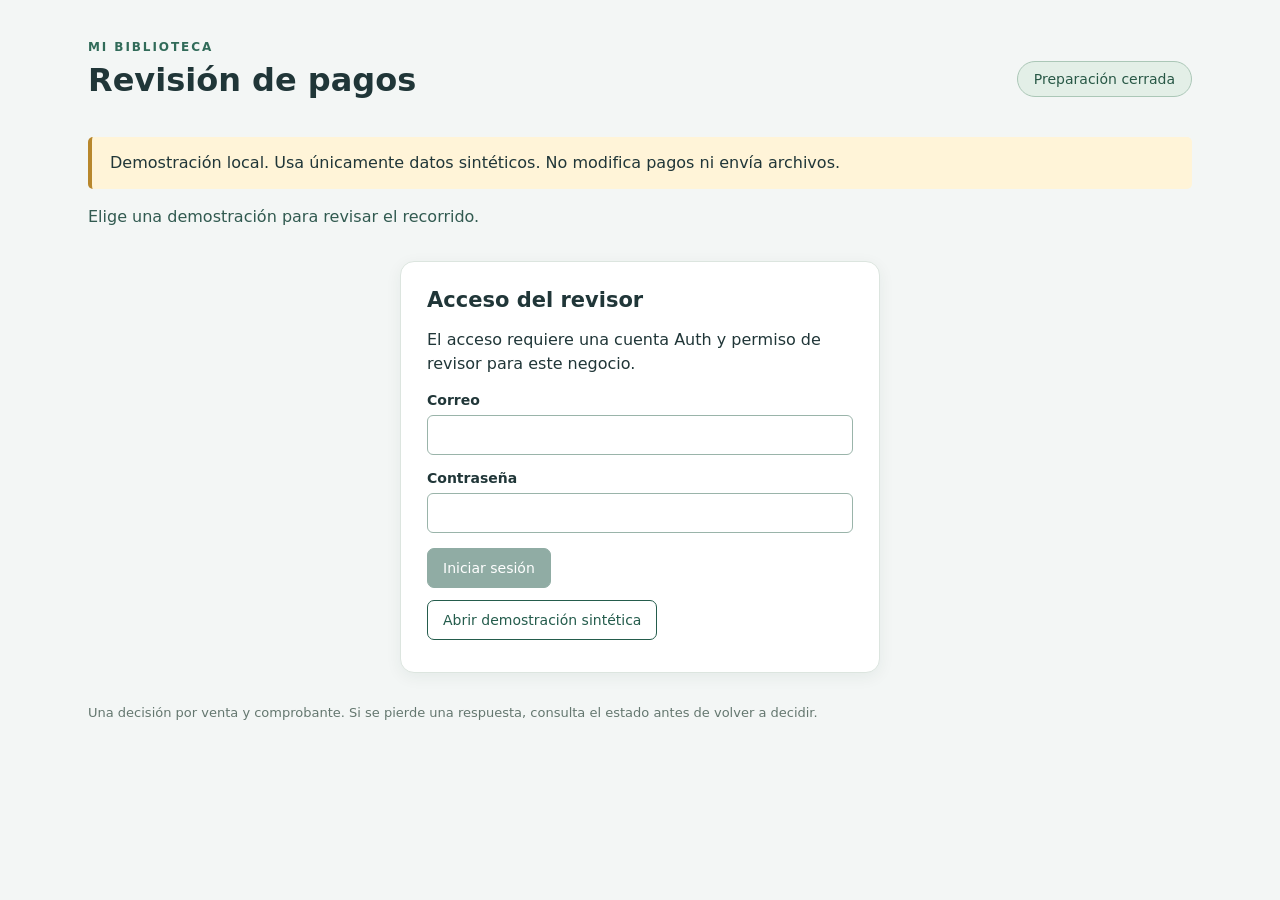
==== panel-revision/index.html @ 68833593 "Añade panel de revisión cerrado con demostración sintética" ====
<!doctype html><html lang="es"><head><meta charset="utf-8"><meta name="viewport" content="width=device-width,initial-scale=1"><meta http-equiv="Content-Security-Policy" content="default-src 'none'; script-src 'self'; style-src 'self'; connect-src 'none'; img-src 'none'; form-action 'none'; base-uri 'none'; object-src 'none'"><title>Revisión de pagos · Mi Biblioteca</title><link rel="stylesheet" href="./panel.css"></head><body>
<header><div><span class="marca">MI BIBLIOTECA</span><h1>Revisión de pagos</h1></div><span id="modo" class="etiqueta">Preparación cerrada</span></header>
<p id="aviso" class="aviso">Demostración local. Usa únicamente datos sintéticos. No modifica pagos ni envía archivos.</p>
<p id="estado" role="status" aria-live="polite">Elige una demostración para revisar el recorrido.</p>
<section id="acceso" class="tarjeta"><h2>Acceso del revisor</h2><p>El acceso requiere una cuenta Auth y permiso de revisor para este negocio.</p><form id="login"><label>Correo<input id="email" type="email" autocomplete="username" required></label><label>Contraseña<input id="password" type="password" autocomplete="current-password" required></label><button id="entrar" type="submit">Iniciar sesión</button></form><button id="demo" class="secundario" type="button">Abrir demostración sintética</button></section>
<section id="sesion" hidden><div class="barra"><p id="identidad">Sesión de revisión</p><div><button id="actualizar" type="button" class="secundario">Actualizar bandeja</button><button id="salir" type="button" class="secundario">Cerrar sesión</button></div></div>
<div class="columnas"><section class="tarjeta"><h2>Por revisar</h2><p class="tenue">Principal y upsell son compras diferentes.</p><ul id="bandeja"></ul></section>
<section class="tarjeta"><h2>Detalle de la venta</h2><p id="vacio">Selecciona una venta para consultar su comprobante actual.</p><div id="detalle" hidden><dl id="datos"></dl><p id="imagen">Comprobante no disponible en este panel.</p><p class="aviso">Comprueba el movimiento acreditado en la cuenta receptora. La imagen sola no demuestra el pago.</p>
<form id="decisionForm"><label>Decisión<select id="decision" required><option value="">Seleccionar…</option><option value="confirmar">Confirmar pago acreditado</option><option value="rechazar">Rechazar comprobante</option></select></label>
<fieldset id="banco" hidden><legend>Verificación bancaria</legend><label class="check"><input id="acreditado" type="checkbox"> Verifiqué el abono en la cuenta receptora.</label><label>Referencia del movimiento<input id="referencia" maxlength="200" autocomplete="off"></label><div class="dos"><label>Monto verificado<input id="monto" type="number" step="0.01" min="0.01"></label><label>Moneda<input id="moneda" maxlength="3" placeholder="MXN"></label></div></fieldset>
<label>Evidencia o motivo<textarea id="evidencia" rows="3" minlength="10" maxlength="2000" required></textarea></label><p class="tenue">No incluyas contraseñas, claves ni datos de otros movimientos.</p><button id="preparar" type="submit">Revisar decisión</button></form>
<section id="confirmacion" hidden class="confirmacion"><h3>Revisa antes de registrar</h3><p id="resumen"></p><p>Esta decisión no envía archivos. La entrega se gestiona por separado.</p><button id="registrar" type="button">Registrar decisión</button><button id="cancelar" type="button" class="secundario">Volver a editar</button></section></div></section></div></section>
<footer>Una decisión por venta y comprobante. Si se pierde una respuesta, consulta el estado antes de volver a decidir.</footer><script type="module" src="./panel.js"></script></body></html>
---- panel-revision/panel.css ----
:root{font-family:system-ui,sans-serif;color:#203638;background:#f3f6f5;font-size:16px}*{box-sizing:border-box}[hidden]{display:none!important}body{max-width:1160px;margin:0 auto;padding:36px 28px}header,.barra,.dos{display:flex;justify-content:space-between;gap:20px;align-items:center}.marca{font-size:12px;letter-spacing:.16em;font-weight:750;color:#316b59}h1{margin:6px 0 22px;font-size:32px}h2{font-size:21px;margin:0 0 14px}h3{font-size:18px}p{line-height:1.5}.etiqueta{border:1px solid #abc7b7;color:#285846;background:#e3efe7;border-radius:40px;padding:9px 16px;font-size:14px;white-space:nowrap}.aviso{background:#fff4d8;border-left:4px solid #b8872c;padding:14px 18px;border-radius:5px}#estado{min-height:30px;color:#315a50}#acceso{max-width:480px;margin:26px auto}.tarjeta{background:white;border:1px solid #dce5df;border-radius:14px;padding:26px;box-shadow:0 4px 16px #163c2910}.columnas{display:grid;grid-template-columns:340px 1fr;gap:24px}.barra{margin:22px 0}label{display:block;margin:15px 0 9px;font-size:14px;font-weight:600}input,select,textarea{display:block;font:inherit;background:white;border:1px solid #9ab4aa;border-radius:6px;padding:11px;width:100%;margin-top:7px;color:inherit}button{font:inherit;font-size:14px;background:#245c4c;color:white;border:1px solid #245c4c;border-radius:7px;padding:11px 15px;cursor:pointer;margin:6px 6px 6px 0}button:hover{filter:brightness(.94)}button:disabled{opacity:.5;cursor:default}.secundario{background:white;color:#245c4c}button:focus-visible,input:focus-visible,select:focus-visible,textarea:focus-visible{outline:3px solid #d4a845;outline-offset:3px}ul{list-style:none;padding:0}li{border-bottom:1px solid #e1e9e5;padding:8px 0}li button{width:100%;text-align:left;background:#f2f7f4;color:#245c4c;border:1px solid #d2dfd8}dl{display:grid;grid-template-columns:130px 1fr;gap:10px;font-size:14px}dt{color:#5c7068}dd{margin:0;overflow-wrap:anywhere}.tenue,footer{font-size:13px;color:#64776f}.dos{align-items:start}.dos label{flex:1}fieldset{border:1px solid #d1ded7;border-radius:8px;padding:12px 16px}.check{display:flex;align-items:start;gap:10px;line-height:1.5}.check input{width:auto;margin:4px 0}.confirmacion{margin-top:22px;background:#eef5f0;border:1px solid #b9cfc0;border-radius:8px;padding:18px}footer{margin-top:30px;line-height:1.6}@media(max-width:760px){body{padding:20px 14px}.columnas{grid-template-columns:1fr}header,.barra{align-items:start;flex-direction:column;gap:4px}.tarjeta{padding:20px}h1{font-size:28px}}
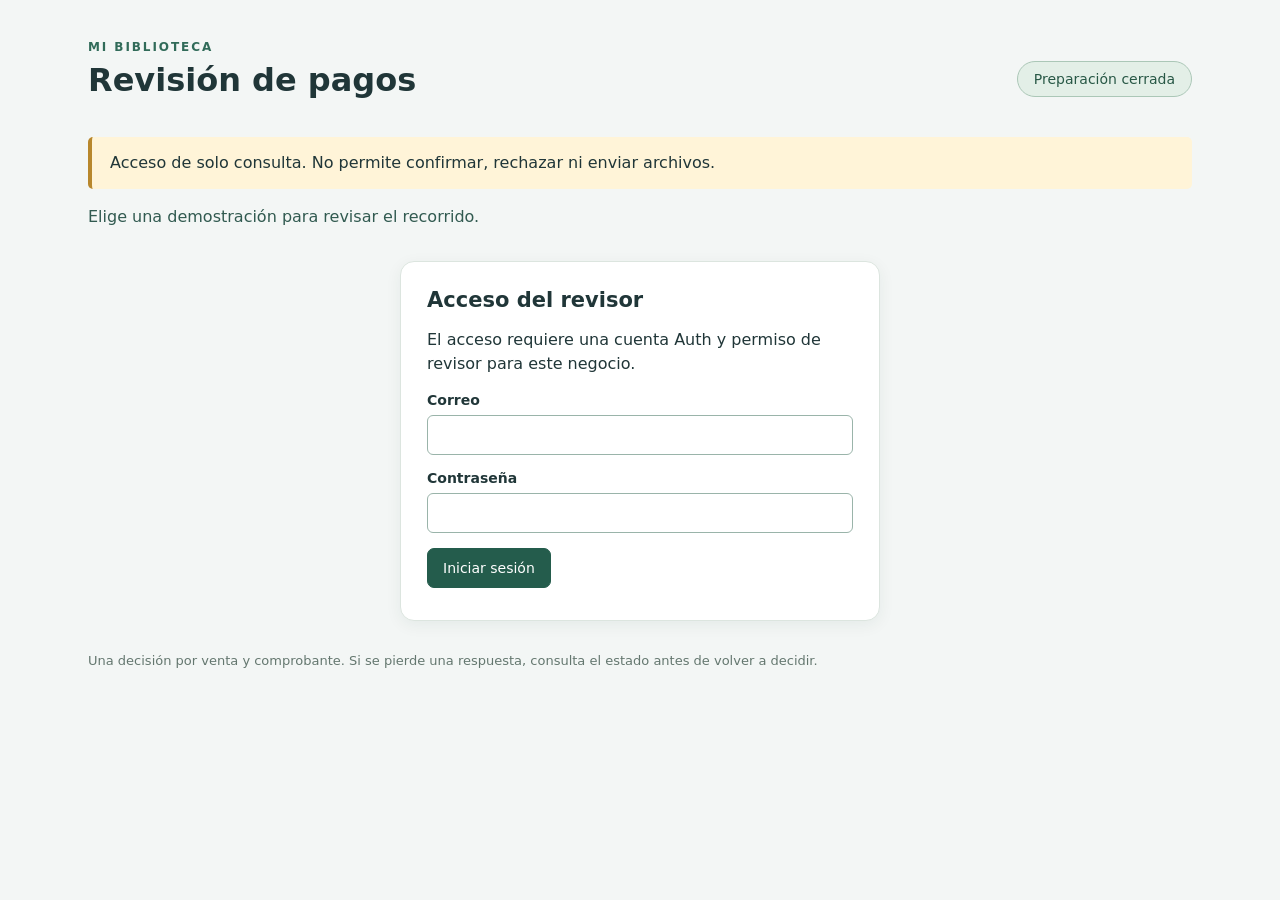
==== commit 3e6d3da7: "Habilita acceso Auth al panel exclusivamente de consulta" ====
--- a/panel-revision/index.html
+++ b/panel-revision/index.html
@@ -1,8 +1,8 @@
-<!doctype html><html lang="es"><head><meta charset="utf-8"><meta name="viewport" content="width=device-width,initial-scale=1"><meta http-equiv="Content-Security-Policy" content="default-src 'none'; script-src 'self'; style-src 'self'; connect-src 'none'; img-src 'none'; form-action 'none'; base-uri 'none'; object-src 'none'"><title>Revisión de pagos · Mi Biblioteca</title><link rel="stylesheet" href="./panel.css"></head><body>
+<!doctype html><html lang="es"><head><meta charset="utf-8"><meta name="viewport" content="width=device-width,initial-scale=1"><meta http-equiv="Content-Security-Policy" content="default-src 'none'; script-src 'self'; style-src 'self'; connect-src https://kblrsjznbqjpexvrlwht.supabase.co; img-src 'none'; form-action 'none'; base-uri 'none'; object-src 'none'"><title>Revisión de pagos · Mi Biblioteca</title><link rel="stylesheet" href="./panel.css"></head><body>
 <header><div><span class="marca">MI BIBLIOTECA</span><h1>Revisión de pagos</h1></div><span id="modo" class="etiqueta">Preparación cerrada</span></header>
-<p id="aviso" class="aviso">Demostración local. Usa únicamente datos sintéticos. No modifica pagos ni envía archivos.</p>
+<p id="aviso" class="aviso">Acceso de solo consulta. No permite confirmar, rechazar ni enviar archivos.</p>
 <p id="estado" role="status" aria-live="polite">Elige una demostración para revisar el recorrido.</p>
-<section id="acceso" class="tarjeta"><h2>Acceso del revisor</h2><p>El acceso requiere una cuenta Auth y permiso de revisor para este negocio.</p><form id="login"><label>Correo<input id="email" type="email" autocomplete="username" required></label><label>Contraseña<input id="password" type="password" autocomplete="current-password" required></label><button id="entrar" type="submit">Iniciar sesión</button></form><button id="demo" class="secundario" type="button">Abrir demostración sintética</button></section>
+<section id="acceso" class="tarjeta"><h2>Acceso del revisor</h2><p>El acceso requiere una cuenta Auth y permiso de revisor para este negocio.</p><form id="login"><label>Correo<input id="email" type="email" autocomplete="username" required></label><label>Contraseña<input id="password" type="password" autocomplete="current-password" required></label><button id="entrar" type="submit">Iniciar sesión</button></form><button id="demo" hidden class="secundario" type="button">Abrir demostración sintética</button></section>
 <section id="sesion" hidden><div class="barra"><p id="identidad">Sesión de revisión</p><div><button id="actualizar" type="button" class="secundario">Actualizar bandeja</button><button id="salir" type="button" class="secundario">Cerrar sesión</button></div></div>
 <div class="columnas"><section class="tarjeta"><h2>Por revisar</h2><p class="tenue">Principal y upsell son compras diferentes.</p><ul id="bandeja"></ul></section>
 <section class="tarjeta"><h2>Detalle de la venta</h2><p id="vacio">Selecciona una venta para consultar su comprobante actual.</p><div id="detalle" hidden><dl id="datos"></dl><p id="imagen">Comprobante no disponible en este panel.</p><p class="aviso">Comprueba el movimiento acreditado en la cuenta receptora. La imagen sola no demuestra el pago.</p>
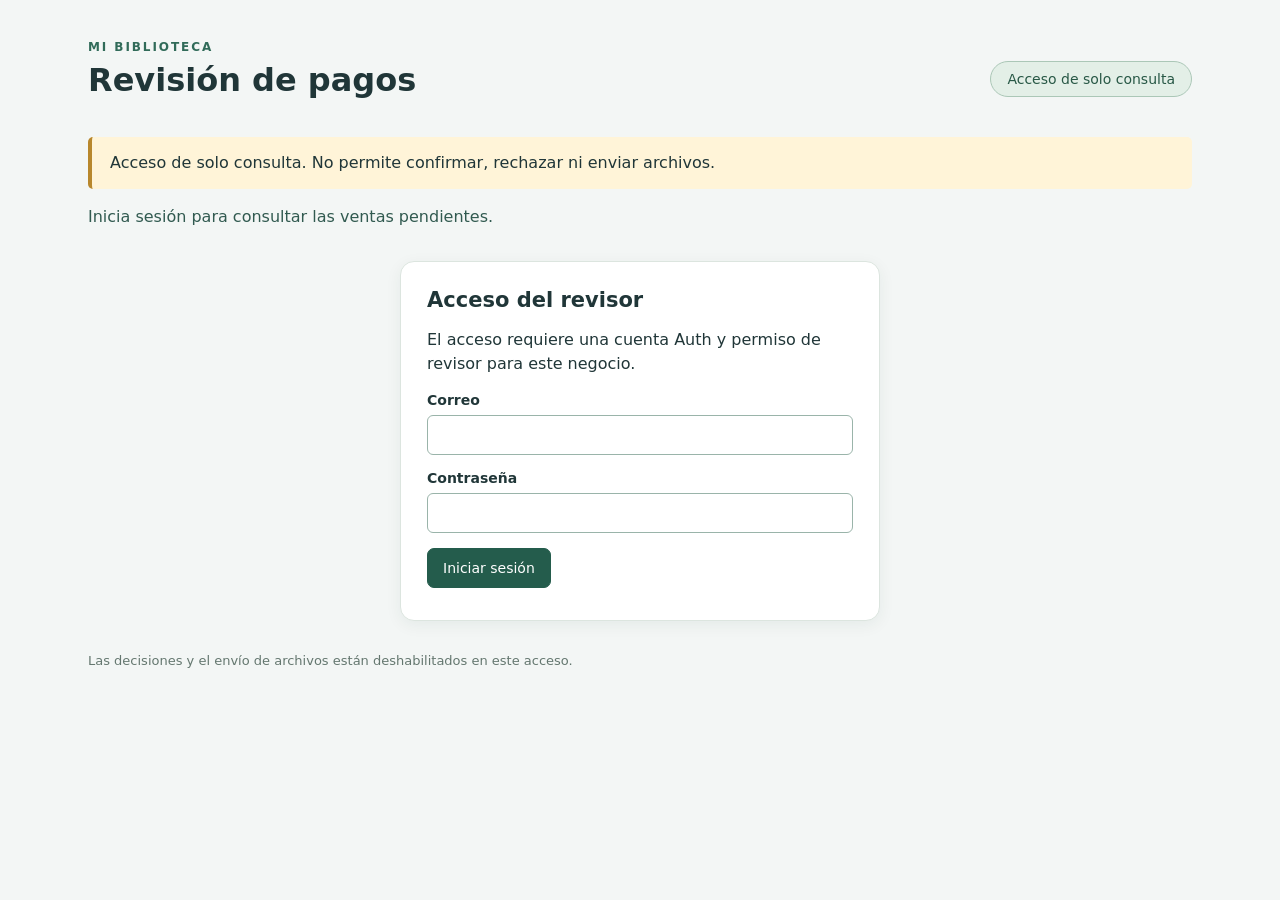
==== commit 069773a1: "Aclara rótulos de acceso de solo consulta" ====
--- a/panel-revision/index.html
+++ b/panel-revision/index.html
@@ -1,7 +1,7 @@
 <!doctype html><html lang="es"><head><meta charset="utf-8"><meta name="viewport" content="width=device-width,initial-scale=1"><meta http-equiv="Content-Security-Policy" content="default-src 'none'; script-src 'self'; style-src 'self'; connect-src https://kblrsjznbqjpexvrlwht.supabase.co; img-src 'none'; form-action 'none'; base-uri 'none'; object-src 'none'"><title>Revisión de pagos · Mi Biblioteca</title><link rel="stylesheet" href="./panel.css"></head><body>
-<header><div><span class="marca">MI BIBLIOTECA</span><h1>Revisión de pagos</h1></div><span id="modo" class="etiqueta">Preparación cerrada</span></header>
+<header><div><span class="marca">MI BIBLIOTECA</span><h1>Revisión de pagos</h1></div><span id="modo" class="etiqueta">Acceso de solo consulta</span></header>
 <p id="aviso" class="aviso">Acceso de solo consulta. No permite confirmar, rechazar ni enviar archivos.</p>
-<p id="estado" role="status" aria-live="polite">Elige una demostración para revisar el recorrido.</p>
+<p id="estado" role="status" aria-live="polite">Inicia sesión para consultar las ventas pendientes.</p>
 <section id="acceso" class="tarjeta"><h2>Acceso del revisor</h2><p>El acceso requiere una cuenta Auth y permiso de revisor para este negocio.</p><form id="login"><label>Correo<input id="email" type="email" autocomplete="username" required></label><label>Contraseña<input id="password" type="password" autocomplete="current-password" required></label><button id="entrar" type="submit">Iniciar sesión</button></form><button id="demo" hidden class="secundario" type="button">Abrir demostración sintética</button></section>
 <section id="sesion" hidden><div class="barra"><p id="identidad">Sesión de revisión</p><div><button id="actualizar" type="button" class="secundario">Actualizar bandeja</button><button id="salir" type="button" class="secundario">Cerrar sesión</button></div></div>
 <div class="columnas"><section class="tarjeta"><h2>Por revisar</h2><p class="tenue">Principal y upsell son compras diferentes.</p><ul id="bandeja"></ul></section>
@@ -10,4 +10,4 @@
 <fieldset id="banco" hidden><legend>Verificación bancaria</legend><label class="check"><input id="acreditado" type="checkbox"> Verifiqué el abono en la cuenta receptora.</label><label>Referencia del movimiento<input id="referencia" maxlength="200" autocomplete="off"></label><div class="dos"><label>Monto verificado<input id="monto" type="number" step="0.01" min="0.01"></label><label>Moneda<input id="moneda" maxlength="3" placeholder="MXN"></label></div></fieldset>
 <label>Evidencia o motivo<textarea id="evidencia" rows="3" minlength="10" maxlength="2000" required></textarea></label><p class="tenue">No incluyas contraseñas, claves ni datos de otros movimientos.</p><button id="preparar" type="submit">Revisar decisión</button></form>
 <section id="confirmacion" hidden class="confirmacion"><h3>Revisa antes de registrar</h3><p id="resumen"></p><p>Esta decisión no envía archivos. La entrega se gestiona por separado.</p><button id="registrar" type="button">Registrar decisión</button><button id="cancelar" type="button" class="secundario">Volver a editar</button></section></div></section></div></section>
-<footer>Una decisión por venta y comprobante. Si se pierde una respuesta, consulta el estado antes de volver a decidir.</footer><script type="module" src="./panel.js"></script></body></html>
+<footer>Las decisiones y el envío de archivos están deshabilitados en este acceso.</footer><script type="module" src="./panel.js"></script></body></html>
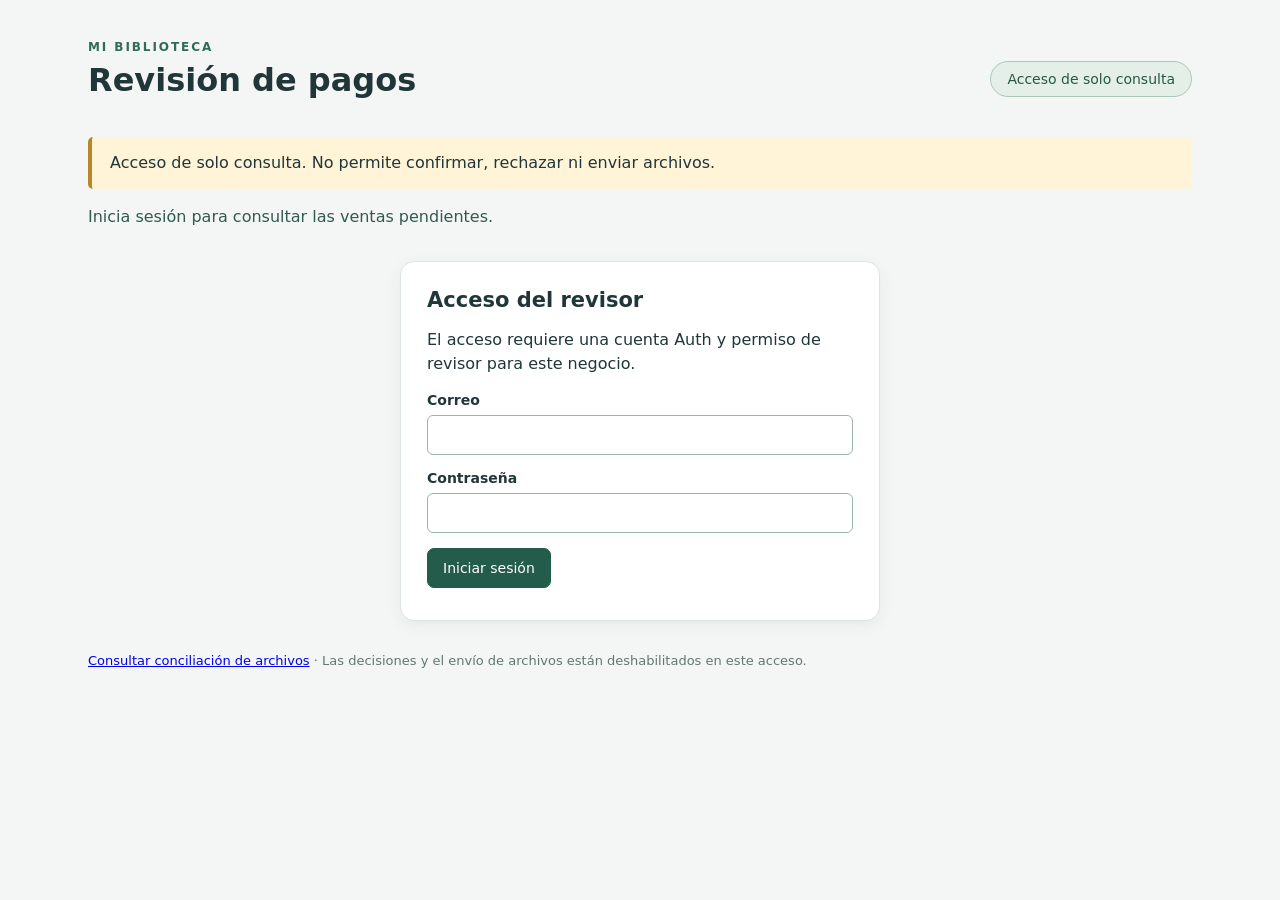
==== commit c12373c2: "Añade conciliación auditable de recepción sin habilitar pagos ni reenvíos" ====
--- a/panel-revision/index.html
+++ b/panel-revision/index.html
@@ -10,4 +10,4 @@
 <fieldset id="banco" hidden><legend>Verificación bancaria</legend><label class="check"><input id="acreditado" type="checkbox"> Verifiqué el abono en la cuenta receptora.</label><label>Referencia del movimiento<input id="referencia" maxlength="200" autocomplete="off"></label><div class="dos"><label>Monto verificado<input id="monto" type="number" step="0.01" min="0.01"></label><label>Moneda<input id="moneda" maxlength="3" placeholder="MXN"></label></div></fieldset>
 <label>Evidencia o motivo<textarea id="evidencia" rows="3" minlength="10" maxlength="2000" required></textarea></label><p class="tenue">No incluyas contraseñas, claves ni datos de otros movimientos.</p><button id="preparar" type="submit">Revisar decisión</button></form>
 <section id="confirmacion" hidden class="confirmacion"><h3>Revisa antes de registrar</h3><p id="resumen"></p><p>Esta decisión no envía archivos. La entrega se gestiona por separado.</p><button id="registrar" type="button">Registrar decisión</button><button id="cancelar" type="button" class="secundario">Volver a editar</button></section></div></section></div></section>
-<footer>Las decisiones y el envío de archivos están deshabilitados en este acceso.</footer><script type="module" src="./panel.js"></script></body></html>
+<footer><a href="./conciliacion.html">Consultar conciliación de archivos</a> · Las decisiones y el envío de archivos están deshabilitados en este acceso.</footer><script type="module" src="./panel.js"></script></body></html>
